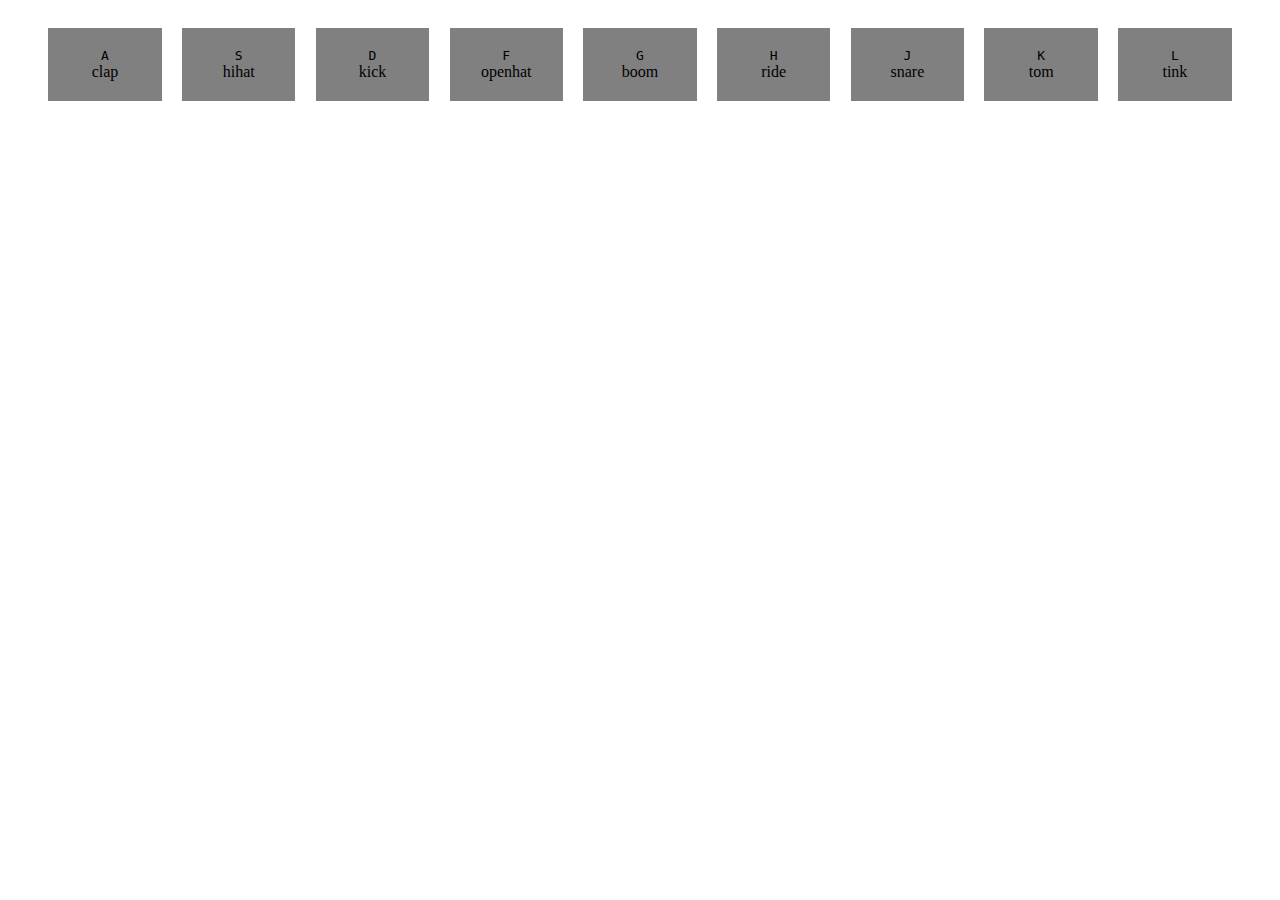
==== exercises/02/index.html @ bf69a9ce "Query sound to keydown event" ====
<!DOCTYPE html>
<html lang="en">

<head>
    <meta charset="UTF=8">
    <title>JS Drum Kit - E2</title>
    <style>
        .keys {
            display: flex;
            flex-direction: row;
            justify-content: space-evenly;
            padding: 20px;
        }


        .key {
            display: flex;
            flex-direction: column;
            align-items: center;
            padding: 20px;
            background: grey;
            flex-basis: 6%;
        }
    </style>
</head>

<body>

    <div class="keys">
        <div data-key="65" class="key">
            <kbd>A</kbd>
            <span class="sound">clap</span>
        </div>
        <div data-key="83" class="key">
            <kbd>S</kbd>
            <span class="sound">hihat</span>
        </div>
        <div data-key="68" class="key">
            <kbd>D</kbd>
            <span class="sound">kick</span>
        </div>
        <div data-key="70" class="key">
            <kbd>F</kbd>
            <span class="sound">openhat</span>
        </div>
        <div data-key="71" class="key">
            <kbd>G</kbd>
            <span class="sound">boom</span>
        </div>
        <div data-key="72" class="key">
            <kbd>H</kbd>
            <span class="sound">ride</span>
        </div>
        <div data-key="74" class="key">
            <kbd>J</kbd>
            <span class="sound">snare</span>
        </div>
        <div data-key="75" class="key">
            <kbd>K</kbd>
            <span class="sound">tom</span>
        </div>
        <div data-key="76" class="key">
            <kbd>L</kbd>
            <span class="sound">tink</span>
        </div>
    </div>

    <audio data-key="65" src="sounds/clap.wav"></audio>
    <audio data-key="83" src="sounds/shaker.wav"></audio>
    <audio data-key="68" src="sounds/kick.wav"></audio>
    <audio data-key="70" src="sounds/openhat.wav"></audio>
    <audio data-key="71" src="sounds/cowbell.wav"></audio>
    <audio data-key="72" src="sounds/heavy.wav"></audio>
    <audio data-key="74" src="sounds/snare.wav"></audio>
    <audio data-key="75" src="sounds/tom.wav"></audio>
    <audio data-key="76" src="sounds/clave.wav"></audio>

</body>

</html>
<script src="index.js"></script>
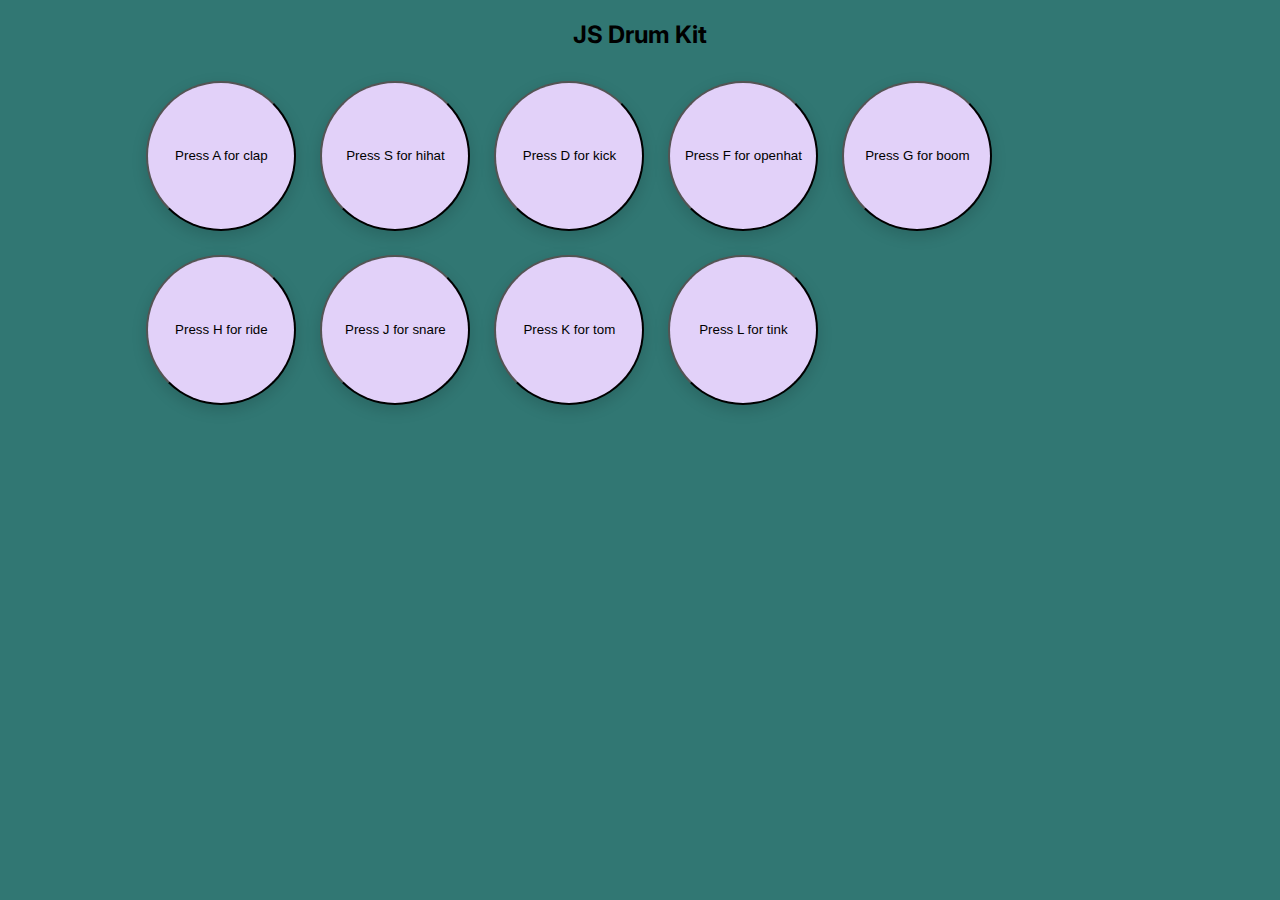
==== commit d27b1700: "initial styling" ====
--- a/exercises/02/index.html
+++ b/exercises/02/index.html
@@ -4,78 +4,58 @@
 <head>
     <meta charset="UTF=8">
     <title>JS Drum Kit - E2</title>
-    <style>
-        .keys {
-            display: flex;
-            flex-direction: row;
-            justify-content: space-evenly;
-            padding: 20px;
-        }
-
-
-        .key {
-            display: flex;
-            flex-direction: column;
-            align-items: center;
-            padding: 20px;
-            background: grey;
-            flex-basis: 6%;
-        }
-    </style>
+    <link rel="preconnect" href="https://fonts.googleapis.com">
+    <link rel="preconnect" href="https://fonts.gstatic.com" crossorigin>
+    <link href="https://fonts.googleapis.com/css2?family=Inter:wght@400;700&display=swap" rel="stylesheet">
+    <link rel="stylesheet" href="styles.css">
 </head>
 
 <body>
-
-    <div class="keys">
-        <div data-key="65" class="key">
-            <kbd>A</kbd>
-            <span class="sound">clap</span>
-        </div>
-        <div data-key="83" class="key">
-            <kbd>S</kbd>
-            <span class="sound">hihat</span>
-        </div>
-        <div data-key="68" class="key">
-            <kbd>D</kbd>
-            <span class="sound">kick</span>
-        </div>
-        <div data-key="70" class="key">
-            <kbd>F</kbd>
-            <span class="sound">openhat</span>
-        </div>
-        <div data-key="71" class="key">
-            <kbd>G</kbd>
-            <span class="sound">boom</span>
-        </div>
-        <div data-key="72" class="key">
-            <kbd>H</kbd>
-            <span class="sound">ride</span>
-        </div>
-        <div data-key="74" class="key">
-            <kbd>J</kbd>
-            <span class="sound">snare</span>
-        </div>
-        <div data-key="75" class="key">
-            <kbd>K</kbd>
-            <span class="sound">tom</span>
-        </div>
-        <div data-key="76" class="key">
-            <kbd>L</kbd>
-            <span class="sound">tink</span>
-        </div>
+    <h2>JS Drum Kit</h2>
+        <div class=" row keys-container">
+            <div class="keys">
+                <div data-key="KeyA" class="key">
+                    <button onclick="playSound('media/clap.wav')" class="sound">Press A for clap</button>
+                </div>
+                <div data-key="KeyS" class="key">
+                    <button onclick="playSound('media/hihat.wav')" class="sound">Press S for hihat</button>
+                </div>
+                <div data-key="KeyD" class="key">
+                    <button onclick="playSound('media/kick.wav')" class="sound">Press D for kick</button>
+                </div>
+                <div data-key="KeyF" class="key">
+                    <button onclick="playSound('media/openhat.wav')" class="sound">Press F for openhat</button>
+                </div>
+                <div data-key="KeyG" class="key">
+                    <button onclick="playSound('media/cowbell.wav')" class="sound">Press G for boom</button>
+                </div>
+                <div data-key="KeyH" class="key">
+                    <button onclick="playSound('media/heavy.wav')" class="sound">Press H for ride</button>
+                </div>
+                <div data-key="KeyJ" class="key">
+                    <button onclick="playSound('media/snare.wav')" class="sound">Press J for snare</button>
+                </div>
+                <div data-key="KeyK" class="key">
+                    <button onclick="playSound('media/tom.wav')" class="sound">Press K for tom</button>
+                </div>
+                <div data-key="KeyL" class="key">
+                    <button onclick="playSound('media/clave.wav')" class="sound">Press L for tink</button>
+                </div>
+            </div>
     </div>
 
-    <audio data-key="65" src="sounds/clap.wav"></audio>
-    <audio data-key="83" src="sounds/shaker.wav"></audio>
-    <audio data-key="68" src="sounds/kick.wav"></audio>
-    <audio data-key="70" src="sounds/openhat.wav"></audio>
-    <audio data-key="71" src="sounds/cowbell.wav"></audio>
-    <audio data-key="72" src="sounds/heavy.wav"></audio>
-    <audio data-key="74" src="sounds/snare.wav"></audio>
-    <audio data-key="75" src="sounds/tom.wav"></audio>
-    <audio data-key="76" src="sounds/clave.wav"></audio>
+    <audio data-key="KeyA" src="media/clap.wav"></audio>
+    <audio data-key="KeyS" src="media/shaker.wav"></audio>
+    <audio data-key="KeyD" src="media/kick.wav"></audio>
+    <audio data-key="KeyF" src="media/openhat.wav"></audio>
+    <audio data-key="KeyG" src="media/cowbell.wav"></audio>
+    <audio data-key="KeyH" src="media/heavy.wav"></audio>
+    <audio data-key="KeyJ" src="media/snare.wav"></audio>
+    <audio data-key="KeyK" src="media/tom.wav"></audio>
+    <audio data-key="KeyL" src="media/clave.wav"></audio>
+
+    <script src="index.js"></script>
 
 </body>
 
-</html>
-<script src="index.js"></script>+</html>--- a/exercises/02/styles.css
+++ b/exercises/02/styles.css
@@ -0,0 +1,39 @@
+* {
+    box-sizing: border-box;
+}
+body {
+    font-family: 'Inter', sans-serif;
+    font-size: 16px;
+    font-weight: 400;
+    background-color: #317773;
+    /* display: flex; */
+    /* justify-content: center; */
+}
+
+.keys-container {
+    /* display: flex;
+    flex-direction: column;
+    justify-content: center; */
+    margin: auto;
+    width: 80%;
+}
+
+h2 {
+    text-align: center;
+}
+
+
+.keys {
+    display: flex;
+    flex-direction: row;
+    flex-wrap: wrap;
+}
+
+.sound {
+    margin: 12px;
+    width: 150px;
+    height: 150px;
+    border-radius: 50%;
+    background-color: #E2D1F9;
+    box-shadow: 0 5px 15px 0 rgb(0 0 0 / 15%);
+}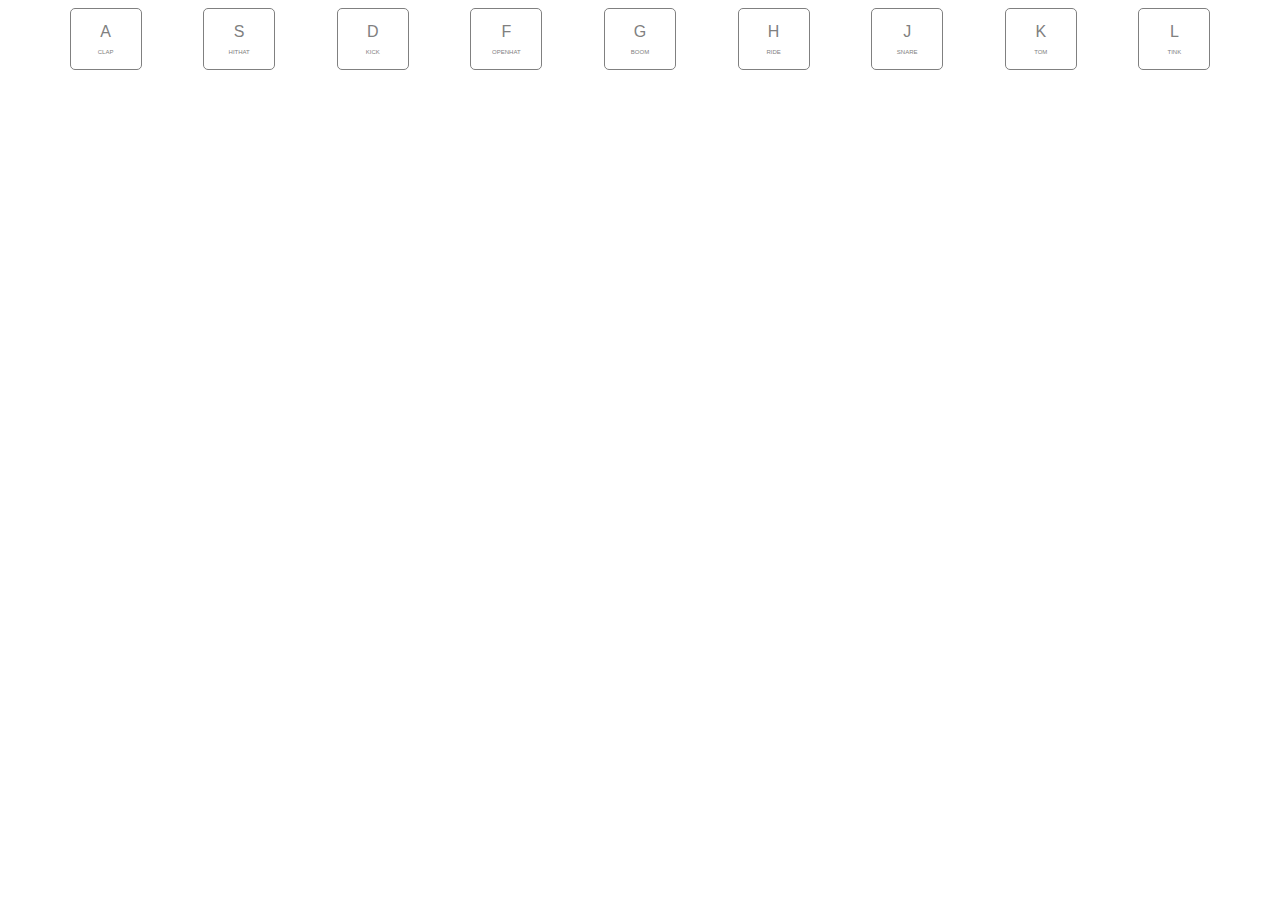
==== commit ea43537b: "exercise 02" ====
--- a/exercises/02/index.html
+++ b/exercises/02/index.html
@@ -1,61 +1,65 @@
 <!DOCTYPE html>
 <html lang="en">
-
 <head>
     <meta charset="UTF=8">
     <title>JS Drum Kit - E2</title>
-    <link rel="preconnect" href="https://fonts.googleapis.com">
-    <link rel="preconnect" href="https://fonts.gstatic.com" crossorigin>
-    <link href="https://fonts.googleapis.com/css2?family=Inter:wght@400;700&display=swap" rel="stylesheet">
-    <link rel="stylesheet" href="styles.css">
+    <link rel="stylesheet" href="index.css">
 </head>
+<body>
 
-<body>
-    <h2>JS Drum Kit</h2>
-        <div class=" row keys-container">
-            <div class="keys">
-                <div data-key="KeyA" class="key">
-                    <button onclick="playSound('media/clap.wav')" class="sound">Press A for clap</button>
-                </div>
-                <div data-key="KeyS" class="key">
-                    <button onclick="playSound('media/hihat.wav')" class="sound">Press S for hihat</button>
-                </div>
-                <div data-key="KeyD" class="key">
-                    <button onclick="playSound('media/kick.wav')" class="sound">Press D for kick</button>
-                </div>
-                <div data-key="KeyF" class="key">
-                    <button onclick="playSound('media/openhat.wav')" class="sound">Press F for openhat</button>
-                </div>
-                <div data-key="KeyG" class="key">
-                    <button onclick="playSound('media/cowbell.wav')" class="sound">Press G for boom</button>
-                </div>
-                <div data-key="KeyH" class="key">
-                    <button onclick="playSound('media/heavy.wav')" class="sound">Press H for ride</button>
-                </div>
-                <div data-key="KeyJ" class="key">
-                    <button onclick="playSound('media/snare.wav')" class="sound">Press J for snare</button>
-                </div>
-                <div data-key="KeyK" class="key">
-                    <button onclick="playSound('media/tom.wav')" class="sound">Press K for tom</button>
-                </div>
-                <div data-key="KeyL" class="key">
-                    <button onclick="playSound('media/clave.wav')" class="sound">Press L for tink</button>
-                </div>
-            </div>
+<div class="keys">
+    <!-- data-key="65" -->
+     <div data-key="65" class="key">
+        <kbd>A</kbd>
+        <span class="sound">CLAP</span>
     </div>
+    <div data-key="83" class="key">
+        <kbd>S</kbd>
+        <span class="sound">HITHAT</span>
+    </div>
+    <div data-key="68" class="key">
+        <kbd>D</kbd>
+        <span class="sound">KICK</span>
+    </div>
+    <div data-key="70" class="key">
+        <kbd>F</kbd>
+        <span class="sound">OPENHAT</span>
+    </div>
+    <div data-key="71" class="key">
+        <kbd>G</kbd>
+        <span class="sound">BOOM</span>
+    </div>
+    <div data-key="72" class="key">
+        <kbd>H</kbd>
+        <span class="sound">RIDE</span>
+    </div>
+    <div data-key="74" class="key">
+        <kbd>J</kbd>
+        <span class="sound">SNARE</span>
+    </div>
+    <div data-key="75" class="key">
+        <kbd>K</kbd>
+        <span class="sound">TOM</span>
+    </div>
+    <div data-key="76" class="key">
+        <kbd>L</kbd>
+        <span class="sound">TINK</span>
+    </div>
+</div>
 
-    <audio data-key="KeyA" src="media/clap.wav"></audio>
-    <audio data-key="KeyS" src="media/shaker.wav"></audio>
-    <audio data-key="KeyD" src="media/kick.wav"></audio>
-    <audio data-key="KeyF" src="media/openhat.wav"></audio>
-    <audio data-key="KeyG" src="media/cowbell.wav"></audio>
-    <audio data-key="KeyH" src="media/heavy.wav"></audio>
-    <audio data-key="KeyJ" src="media/snare.wav"></audio>
-    <audio data-key="KeyK" src="media/tom.wav"></audio>
-    <audio data-key="KeyL" src="media/clave.wav"></audio>
+<!-- changed from sounds to media  -->
+<audio data-key="65" src="media/clap.wav"></audio>
+<audio data-key="83" src="media/shaker.wav"></audio>
+<audio data-key="68" src="media/kick.wav"></audio>
+<audio data-key="70" src="media/openhat.wav"></audio>
+<audio data-key="71" src="media/cowbell.wav"></audio>
+<audio data-key="72" src="media/heavy.wav"></audio>
+<audio data-key="74" src="media/snare.wav"></audio>
+<audio data-key="75" src="media/tom.wav"></audio>
+<audio data-key="76" src="media/clave.wav"></audio>
 
-    <script src="index.js"></script>
+
 
 </body>
-
+<script src="index.js"></script>
 </html>--- a/exercises/02/index.css
+++ b/exercises/02/index.css
@@ -0,0 +1,29 @@
+.keys {
+    display: flex;
+    justify-content: space-evenly;
+    align-items: center;
+    font-family: Arial, Helvetica, sans-serif;
+}
+
+.key {
+    background-color: rgb(255, 255, 255);
+    border: 1px solid grey;
+    border-radius: 5px;
+    color: grey;
+    padding: 10px 10px;
+    display: flex;
+    flex-direction: column;
+    align-items: center;
+    
+    min-width: 50px;
+}
+
+kbd {
+    font-family: Arial, Helvetica, sans-serif;
+    padding: 0.25rem;
+}
+
+.sound {
+    font-size: 10%;
+    padding: 0.25rem;
+}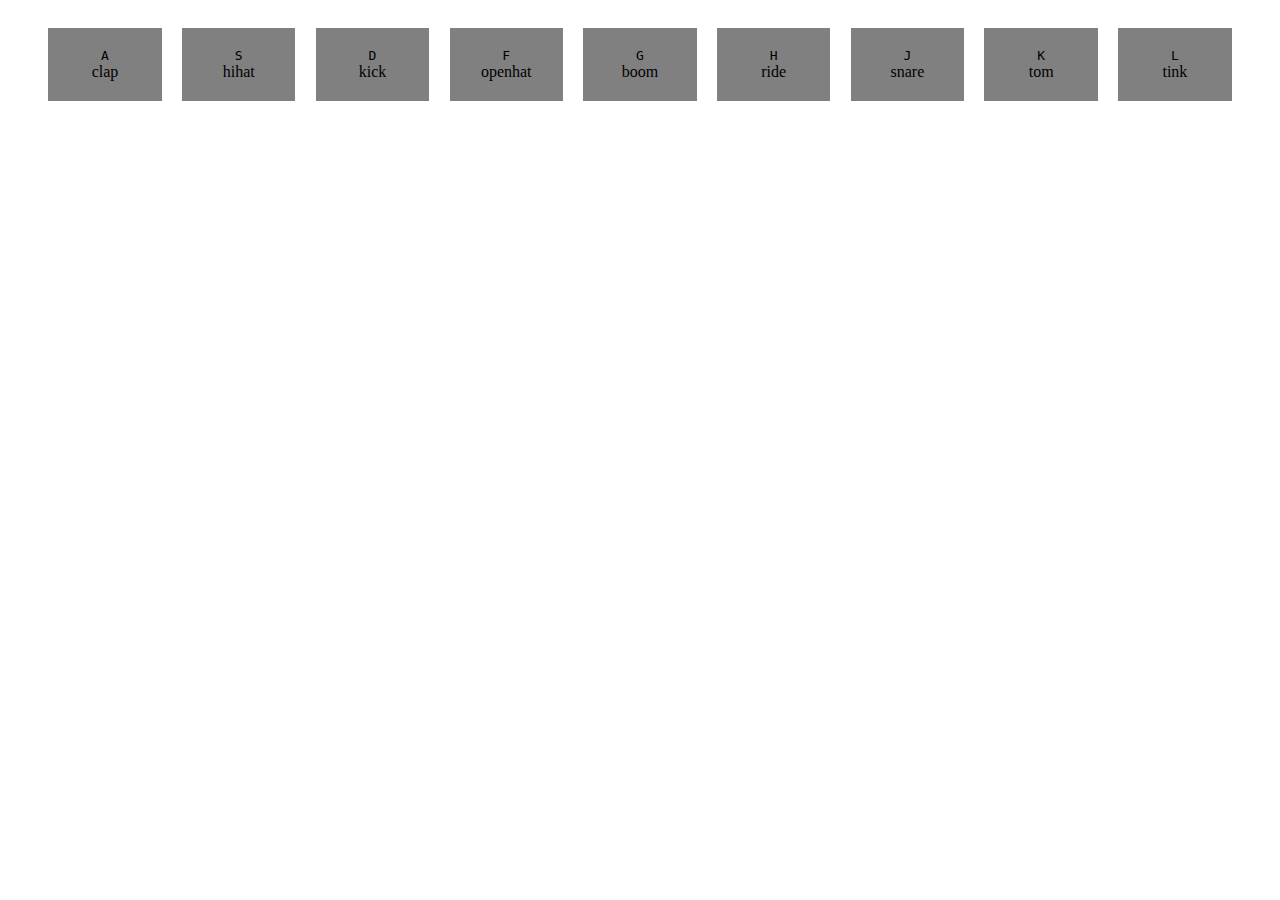
==== commit 268501ba: "Merge b7c5a50ccf54b1edac66d5788129753efeb6bfea into 527d12980468ceed01cbad4d14f8301928030b5f" ====
--- a/exercises/02/index.html
+++ b/exercises/02/index.html
@@ -1,65 +1,81 @@
 <!DOCTYPE html>
 <html lang="en">
+
 <head>
     <meta charset="UTF=8">
     <title>JS Drum Kit - E2</title>
-    <link rel="stylesheet" href="index.css">
+    <style>
+        .keys {
+            display: flex;
+            flex-direction: row;
+            justify-content: space-evenly;
+            padding: 20px;
+        }
+
+
+        .key {
+            display: flex;
+            flex-direction: column;
+            align-items: center;
+            padding: 20px;
+            background: grey;
+            flex-basis: 6%;
+        }
+    </style>
 </head>
+
 <body>
 
-<div class="keys">
-    <!-- data-key="65" -->
-     <div data-key="65" class="key">
-        <kbd>A</kbd>
-        <span class="sound">CLAP</span>
+    <div class="keys">
+        <div data-key="65" class="key">
+            <kbd>A</kbd>
+            <span class="sound">clap</span>
+        </div>
+        <div data-key="83" class="key">
+            <kbd>S</kbd>
+            <span class="sound">hihat</span>
+        </div>
+        <div data-key="68" class="key">
+            <kbd>D</kbd>
+            <span class="sound">kick</span>
+        </div>
+        <div data-key="70" class="key">
+            <kbd>F</kbd>
+            <span class="sound">openhat</span>
+        </div>
+        <div data-key="71" class="key">
+            <kbd>G</kbd>
+            <span class="sound">boom</span>
+        </div>
+        <div data-key="72" class="key">
+            <kbd>H</kbd>
+            <span class="sound">ride</span>
+        </div>
+        <div data-key="74" class="key">
+            <kbd>J</kbd>
+            <span class="sound">snare</span>
+        </div>
+        <div data-key="75" class="key">
+            <kbd>K</kbd>
+            <span class="sound">tom</span>
+        </div>
+        <div data-key="76" class="key">
+            <kbd>L</kbd>
+            <span class="sound">tink</span>
+        </div>
     </div>
-    <div data-key="83" class="key">
-        <kbd>S</kbd>
-        <span class="sound">HITHAT</span>
-    </div>
-    <div data-key="68" class="key">
-        <kbd>D</kbd>
-        <span class="sound">KICK</span>
-    </div>
-    <div data-key="70" class="key">
-        <kbd>F</kbd>
-        <span class="sound">OPENHAT</span>
-    </div>
-    <div data-key="71" class="key">
-        <kbd>G</kbd>
-        <span class="sound">BOOM</span>
-    </div>
-    <div data-key="72" class="key">
-        <kbd>H</kbd>
-        <span class="sound">RIDE</span>
-    </div>
-    <div data-key="74" class="key">
-        <kbd>J</kbd>
-        <span class="sound">SNARE</span>
-    </div>
-    <div data-key="75" class="key">
-        <kbd>K</kbd>
-        <span class="sound">TOM</span>
-    </div>
-    <div data-key="76" class="key">
-        <kbd>L</kbd>
-        <span class="sound">TINK</span>
-    </div>
-</div>
 
-<!-- changed from sounds to media  -->
-<audio data-key="65" src="media/clap.wav"></audio>
-<audio data-key="83" src="media/shaker.wav"></audio>
-<audio data-key="68" src="media/kick.wav"></audio>
-<audio data-key="70" src="media/openhat.wav"></audio>
-<audio data-key="71" src="media/cowbell.wav"></audio>
-<audio data-key="72" src="media/heavy.wav"></audio>
-<audio data-key="74" src="media/snare.wav"></audio>
-<audio data-key="75" src="media/tom.wav"></audio>
-<audio data-key="76" src="media/clave.wav"></audio>
-
-
+    <audio data-key="65" src="sounds/clap.wav"></audio>
+    <audio data-key="83" src="sounds/shaker.wav"></audio>
+    <audio data-key="68" src="sounds/kick.wav"></audio>
+    <audio data-key="70" src="sounds/openhat.wav"></audio>
+    <audio data-key="71" src="sounds/cowbell.wav"></audio>
+    <audio data-key="72" src="sounds/heavy.wav"></audio>
+    <audio data-key="74" src="sounds/snare.wav"></audio>
+    <audio data-key="75" src="sounds/tom.wav"></audio>
+    <audio data-key="76" src="sounds/clave.wav"></audio>
 
 </body>
-<script src="index.js"></script>
-</html>+
+</html>
+<script src="index.js"></script>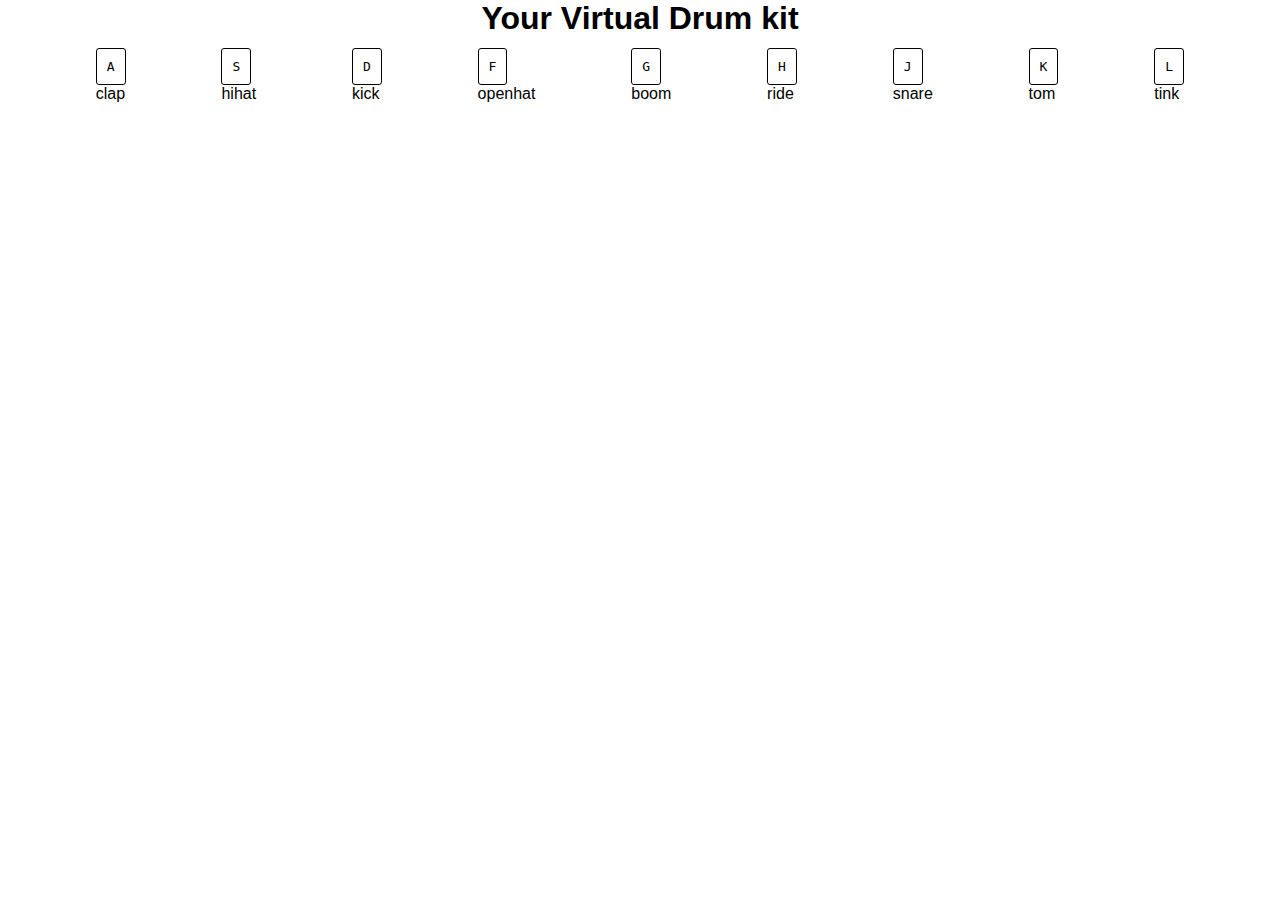
==== commit caa97190: "Merge 7327db3e05ba7f660ca0f08b322a700b1c2e9e1c into 527d12980468ceed01cbad4d14f8301928030b5f" ====
--- a/exercises/02/index.html
+++ b/exercises/02/index.html
@@ -1,81 +1,64 @@
 <!DOCTYPE html>
 <html lang="en">
-
 <head>
     <meta charset="UTF=8">
     <title>JS Drum Kit - E2</title>
-    <style>
-        .keys {
-            display: flex;
-            flex-direction: row;
-            justify-content: space-evenly;
-            padding: 20px;
-        }
+    <link rel="stylesheet" type="text/css" href="style.css" />
+</head>
+<body>
+<main>
+    <h1>Your Virtual Drum kit</h1>
+<div class="keys">
+    <div data-key="65" class="key">
+        <kbd class="key">A</kbd>
+        <span class="sound">clap</span>
+    </div>
+    <div data-key="83" class="key">
+        <kbd>S</kbd>
+        <span class="sound">hihat</span>
+    </div>
+    <div data-key="68" class="key">
+        <kbd>D</kbd>
+        <span class="sound">kick</span>
+    </div>
+    <div data-key="70" class="key">
+        <kbd>F</kbd>
+        <span class="sound">openhat</span>
+    </div>
+    <div data-key="71" class="key">
+        <kbd>G</kbd>
+        <span class="sound">boom</span>
+    </div>
+    <div data-key="72" class="key">
+        <kbd>H</kbd>
+        <span class="sound">ride</span>
+    </div>
+    <div data-key="74" class="key">
+        <kbd>J</kbd>
+        <span class="sound">snare</span>
+    </div>
+    <div data-key="75" class="key">
+        <kbd>K</kbd>
+        <span class="sound">tom</span>
+    </div>
+    <div data-key="76" class="key">
+        <kbd>L</kbd>
+        <span class="sound">tink</span>
+    </div>
+</div>
+
+<audio data-key="65" src="media/clap.wav"></audio>
+<audio data-key="83" src="media/shaker.wav"></audio>
+<audio data-key="68" src="media/kick.wav"></audio>
+<audio data-key="70" src="media/openhat.wav"></audio>
+<audio data-key="71" src="media/cowbell.wav"></audio>
+<audio data-key="72" src="media/heavy.wav"></audio>
+<audio data-key="74" src="media/snare.wav"></audio>
+<audio data-key="75" src="media/tom.wav"></audio>
+<audio data-key="76" src="media/clave.wav"></audio>
 
 
-        .key {
-            display: flex;
-            flex-direction: column;
-            align-items: center;
-            padding: 20px;
-            background: grey;
-            flex-basis: 6%;
-        }
-    </style>
-</head>
-
-<body>
-
-    <div class="keys">
-        <div data-key="65" class="key">
-            <kbd>A</kbd>
-            <span class="sound">clap</span>
-        </div>
-        <div data-key="83" class="key">
-            <kbd>S</kbd>
-            <span class="sound">hihat</span>
-        </div>
-        <div data-key="68" class="key">
-            <kbd>D</kbd>
-            <span class="sound">kick</span>
-        </div>
-        <div data-key="70" class="key">
-            <kbd>F</kbd>
-            <span class="sound">openhat</span>
-        </div>
-        <div data-key="71" class="key">
-            <kbd>G</kbd>
-            <span class="sound">boom</span>
-        </div>
-        <div data-key="72" class="key">
-            <kbd>H</kbd>
-            <span class="sound">ride</span>
-        </div>
-        <div data-key="74" class="key">
-            <kbd>J</kbd>
-            <span class="sound">snare</span>
-        </div>
-        <div data-key="75" class="key">
-            <kbd>K</kbd>
-            <span class="sound">tom</span>
-        </div>
-        <div data-key="76" class="key">
-            <kbd>L</kbd>
-            <span class="sound">tink</span>
-        </div>
-    </div>
-
-    <audio data-key="65" src="sounds/clap.wav"></audio>
-    <audio data-key="83" src="sounds/shaker.wav"></audio>
-    <audio data-key="68" src="sounds/kick.wav"></audio>
-    <audio data-key="70" src="sounds/openhat.wav"></audio>
-    <audio data-key="71" src="sounds/cowbell.wav"></audio>
-    <audio data-key="72" src="sounds/heavy.wav"></audio>
-    <audio data-key="74" src="sounds/snare.wav"></audio>
-    <audio data-key="75" src="sounds/tom.wav"></audio>
-    <audio data-key="76" src="sounds/clave.wav"></audio>
-
+</main>
+<script src="index.js"></script>
 </body>
-
-</html>
-<script src="index.js"></script>+</html>--- a/exercises/02/style.css
+++ b/exercises/02/style.css
@@ -0,0 +1,29 @@
+*{
+    margin: 0;
+    padding: 0;
+}
+
+body{
+    font-family:Arial, Helvetica, sans-serif;
+    font-size: 100%
+}
+
+h1{
+    text-align: center;
+    margin-bottom: 20px;
+}
+.keys{
+    display: flex;
+    justify-content: space-evenly;
+}
+
+.key > kbd{
+    border:1px solid #000;
+    border-radius: 3px;
+    padding:10px;
+}
+
+.key > span{
+    display: block;
+    margin-top:10px;
+}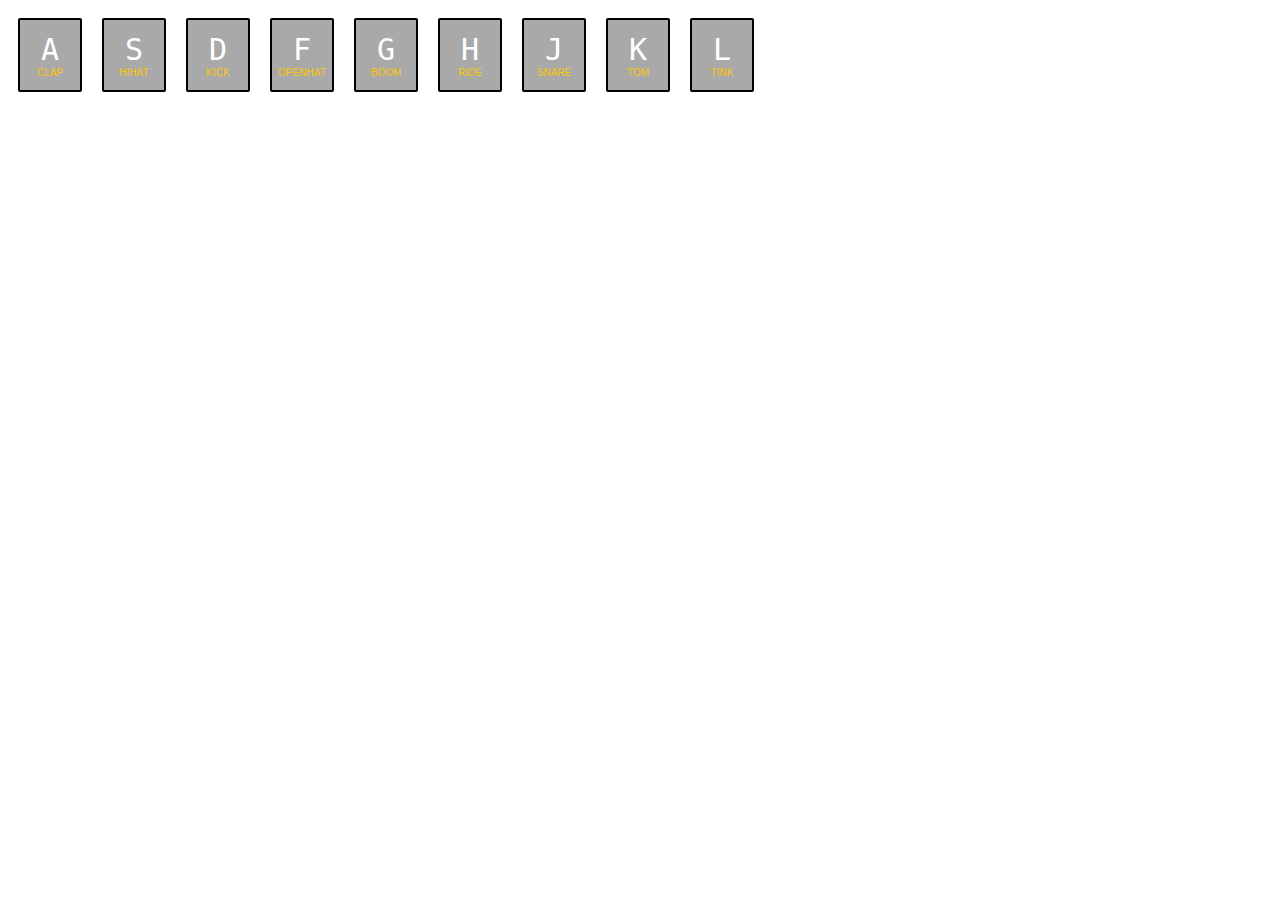
==== commit e3499829: "Merge ef0ac73cfc5cbcca6d51441cbdbec93f038c6e89 into 527d12980468ceed01cbad4d14f8301928030b5f" ====
--- a/exercises/02/index.html
+++ b/exercises/02/index.html
@@ -3,62 +3,61 @@
 <head>
     <meta charset="UTF=8">
     <title>JS Drum Kit - E2</title>
-    <link rel="stylesheet" type="text/css" href="style.css" />
+    <link rel="stylesheet" href="style.css">
 </head>
 <body>
-<main>
-    <h1>Your Virtual Drum kit</h1>
+
 <div class="keys">
     <div data-key="65" class="key">
-        <kbd class="key">A</kbd>
-        <span class="sound">clap</span>
+        <kbd class="keyboard-key">A</kbd>
+        <span class="sound">CLAP</span>
     </div>
     <div data-key="83" class="key">
-        <kbd>S</kbd>
-        <span class="sound">hihat</span>
+        <kbd class="keyboard-key">S</kbd>
+        <span class="sound">HIHAT</span>
     </div>
     <div data-key="68" class="key">
-        <kbd>D</kbd>
-        <span class="sound">kick</span>
+        <kbd class="keyboard-key">D</kbd>
+        <span class="sound">KICK</span>
     </div>
     <div data-key="70" class="key">
-        <kbd>F</kbd>
-        <span class="sound">openhat</span>
+        <kbd class="keyboard-key">F</kbd>
+        <span class="sound">OPENHAT</span>
     </div>
     <div data-key="71" class="key">
-        <kbd>G</kbd>
-        <span class="sound">boom</span>
+        <kbd class="keyboard-key">G</kbd>
+        <span class="sound">BOOM</span>
     </div>
     <div data-key="72" class="key">
-        <kbd>H</kbd>
-        <span class="sound">ride</span>
+        <kbd class="keyboard-key">H</kbd>
+        <span class="sound">RIDE</span>
     </div>
     <div data-key="74" class="key">
-        <kbd>J</kbd>
-        <span class="sound">snare</span>
+        <kbd class="keyboard-key">J</kbd>
+        <span class="sound">SNARE</span>
     </div>
     <div data-key="75" class="key">
-        <kbd>K</kbd>
-        <span class="sound">tom</span>
+        <kbd class="keyboard-key">K</kbd>
+        <span class="sound">TOM</span>
     </div>
     <div data-key="76" class="key">
-        <kbd>L</kbd>
-        <span class="sound">tink</span>
+        <kbd class="keyboard-key">L</kbd>
+        <span class="sound">TINK</span>
     </div>
 </div>
 
-<audio data-key="65" src="media/clap.wav"></audio>
-<audio data-key="83" src="media/shaker.wav"></audio>
-<audio data-key="68" src="media/kick.wav"></audio>
-<audio data-key="70" src="media/openhat.wav"></audio>
-<audio data-key="71" src="media/cowbell.wav"></audio>
-<audio data-key="72" src="media/heavy.wav"></audio>
-<audio data-key="74" src="media/snare.wav"></audio>
-<audio data-key="75" src="media/tom.wav"></audio>
-<audio data-key="76" src="media/clave.wav"></audio>
+<audio data-key="65" src="./media/clap.wav"></audio>
+<audio data-key="83" src="./media/shaker.wav"></audio>
+<audio data-key="68" src="./media/kick.wav"></audio>
+<audio data-key="70" src="./media/openhat.wav"></audio>
+<audio data-key="71" src="./media/cowbell.wav"></audio>
+<audio data-key="72" src="./media/heavy.wav"></audio>
+<audio data-key="74" src="./media/snare.wav"></audio>
+<audio data-key="75" src="./media/tom.wav"></audio>
+<audio data-key="76" src="./media/clave.wav"></audio>
 
 
-</main>
+
+</body>
 <script src="index.js"></script>
-</body>
 </html>--- a/exercises/02/style.css
+++ b/exercises/02/style.css
@@ -1,29 +1,32 @@
-*{
-    margin: 0;
-    padding: 0;
+html {
+  font-family: sans-serif;
+  font-size: 10px;
 }
-
-body{
-    font-family:Arial, Helvetica, sans-serif;
-    font-size: 100%
+.keys {
+  display: flex;
 }
-
-h1{
-    text-align: center;
-    margin-bottom: 20px;
+.key {
+  width: 60px;
+  height: 70px;
+  border-radius: 2px;
+  border: 2px solid black;
+  margin: 10px;
+  background-color: darkgray;
+  display: flex;
+  flex-direction: column;
+  align-items: center;
+  justify-content: center;
+  transition: all 0.07s ease;
 }
-.keys{
-    display: flex;
-    justify-content: space-evenly;
+.keyboard-key {
+  color: white;
+  font-size: 30px;
 }
-
-.key > kbd{
-    border:1px solid #000;
-    border-radius: 3px;
-    padding:10px;
+.sound {
+  color: #ffc600;
 }
-
-.key > span{
-    display: block;
-    margin-top:10px;
-}+.playing {
+  transform: scale(1.1);
+  border-color: #ffc600;
+  box-shadow: 0 0 1rem #ffc600;
+}
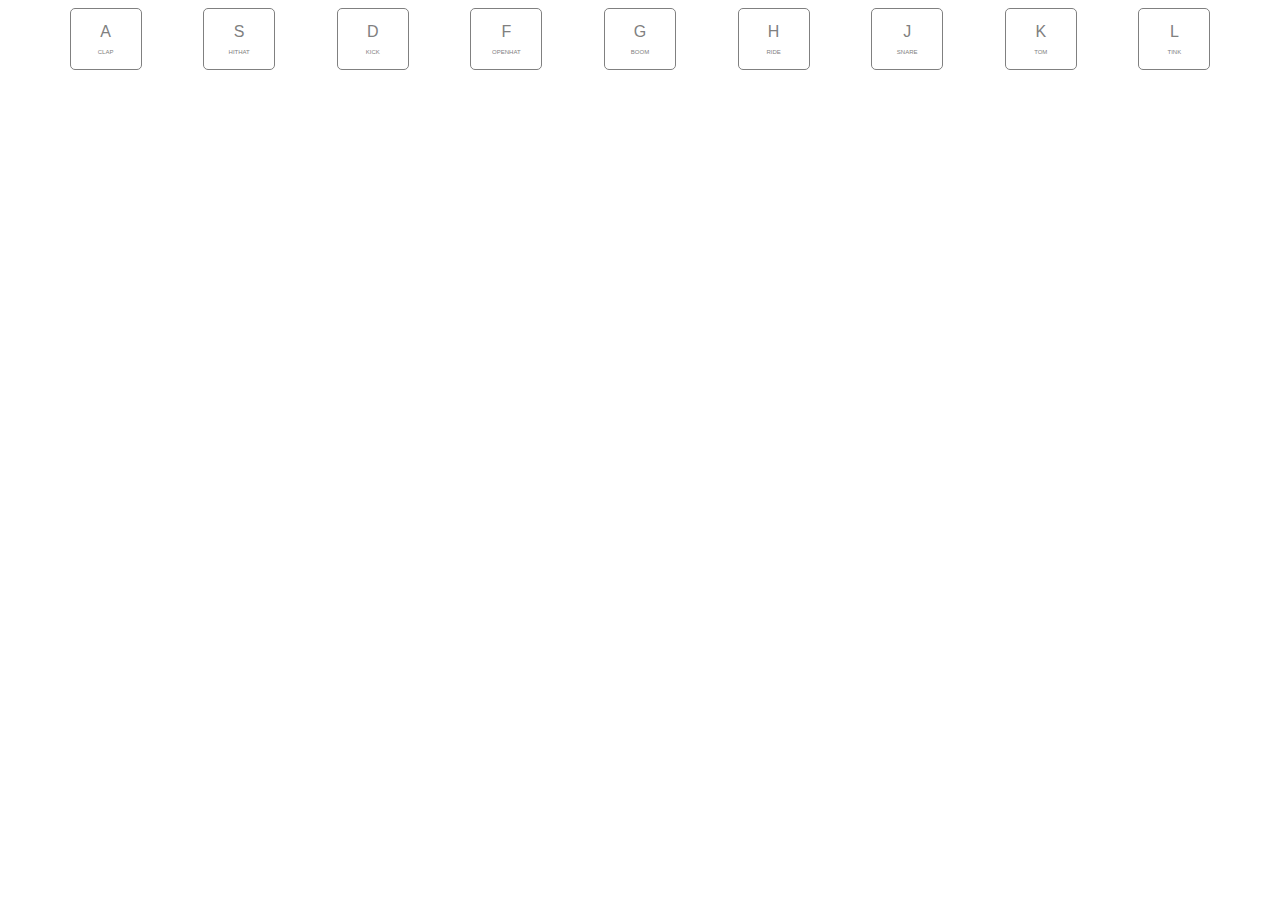
==== commit ef0ceafb: "Merge ff5b59161314201d6ab2122ef5b5dab9731dae8f into dea20fded690928b41192da9ee3f6044314db49c" ====
--- a/exercises/02/index.html
+++ b/exercises/02/index.html
@@ -3,58 +3,60 @@
 <head>
     <meta charset="UTF=8">
     <title>JS Drum Kit - E2</title>
-    <link rel="stylesheet" href="style.css">
+    <link rel="stylesheet" href="index.css">
 </head>
 <body>
 
 <div class="keys">
-    <div data-key="65" class="key">
-        <kbd class="keyboard-key">A</kbd>
+    <!-- data-key="65" -->
+     <div data-key="65" class="key">
+        <kbd>A</kbd>
         <span class="sound">CLAP</span>
     </div>
     <div data-key="83" class="key">
-        <kbd class="keyboard-key">S</kbd>
-        <span class="sound">HIHAT</span>
+        <kbd>S</kbd>
+        <span class="sound">HITHAT</span>
     </div>
     <div data-key="68" class="key">
-        <kbd class="keyboard-key">D</kbd>
+        <kbd>D</kbd>
         <span class="sound">KICK</span>
     </div>
     <div data-key="70" class="key">
-        <kbd class="keyboard-key">F</kbd>
+        <kbd>F</kbd>
         <span class="sound">OPENHAT</span>
     </div>
     <div data-key="71" class="key">
-        <kbd class="keyboard-key">G</kbd>
+        <kbd>G</kbd>
         <span class="sound">BOOM</span>
     </div>
     <div data-key="72" class="key">
-        <kbd class="keyboard-key">H</kbd>
+        <kbd>H</kbd>
         <span class="sound">RIDE</span>
     </div>
     <div data-key="74" class="key">
-        <kbd class="keyboard-key">J</kbd>
+        <kbd>J</kbd>
         <span class="sound">SNARE</span>
     </div>
     <div data-key="75" class="key">
-        <kbd class="keyboard-key">K</kbd>
+        <kbd>K</kbd>
         <span class="sound">TOM</span>
     </div>
     <div data-key="76" class="key">
-        <kbd class="keyboard-key">L</kbd>
+        <kbd>L</kbd>
         <span class="sound">TINK</span>
     </div>
 </div>
 
-<audio data-key="65" src="./media/clap.wav"></audio>
-<audio data-key="83" src="./media/shaker.wav"></audio>
-<audio data-key="68" src="./media/kick.wav"></audio>
-<audio data-key="70" src="./media/openhat.wav"></audio>
-<audio data-key="71" src="./media/cowbell.wav"></audio>
-<audio data-key="72" src="./media/heavy.wav"></audio>
-<audio data-key="74" src="./media/snare.wav"></audio>
-<audio data-key="75" src="./media/tom.wav"></audio>
-<audio data-key="76" src="./media/clave.wav"></audio>
+<!-- changed from sounds to media  -->
+<audio data-key="65" src="media/clap.wav"></audio>
+<audio data-key="83" src="media/shaker.wav"></audio>
+<audio data-key="68" src="media/kick.wav"></audio>
+<audio data-key="70" src="media/openhat.wav"></audio>
+<audio data-key="71" src="media/cowbell.wav"></audio>
+<audio data-key="72" src="media/heavy.wav"></audio>
+<audio data-key="74" src="media/snare.wav"></audio>
+<audio data-key="75" src="media/tom.wav"></audio>
+<audio data-key="76" src="media/clave.wav"></audio>
 
 
 
--- a/exercises/02/index.css
+++ b/exercises/02/index.css
@@ -0,0 +1,29 @@
+.keys {
+    display: flex;
+    justify-content: space-evenly;
+    align-items: center;
+    font-family: Arial, Helvetica, sans-serif;
+}
+
+.key {
+    background-color: rgb(255, 255, 255);
+    border: 1px solid grey;
+    border-radius: 5px;
+    color: grey;
+    padding: 10px 10px;
+    display: flex;
+    flex-direction: column;
+    align-items: center;
+    
+    min-width: 50px;
+}
+
+kbd {
+    font-family: Arial, Helvetica, sans-serif;
+    padding: 0.25rem;
+}
+
+.sound {
+    font-size: 10%;
+    padding: 0.25rem;
+}